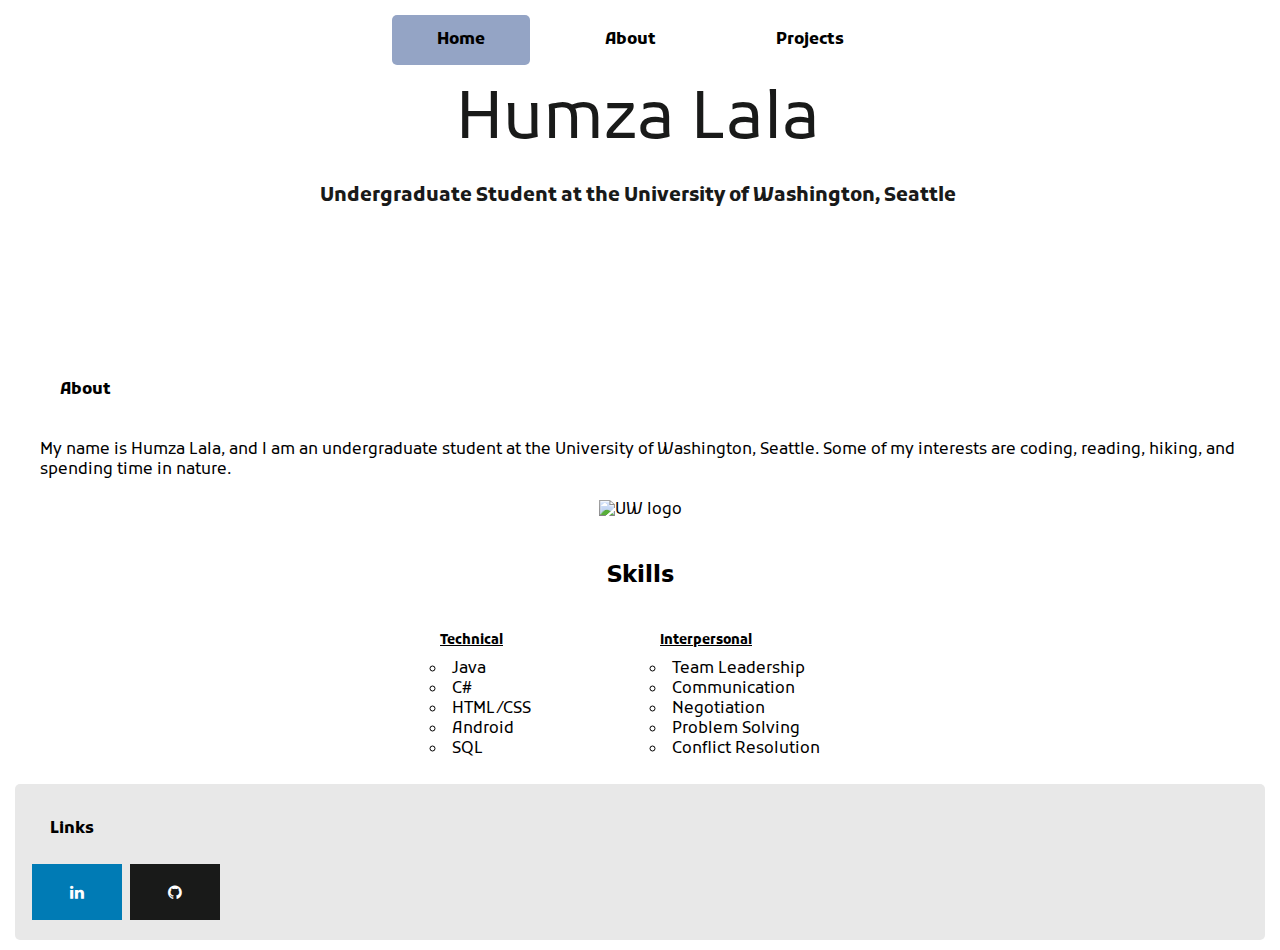
==== index.html @ 757ed1ac "Added skills and separated them into tech and interpersonal sections" ====
<!DOCTYPE html>
<html lang="en">
<head>
	<meta charset="UTF-8">
	<meta name="viewport" content="width=device-width, initial-scale=1.0">
	<title>Humza Lala | Welcome</title>
	<link rel="stylesheet" href="styles.css">
	<link rel="stylesheet" href="https://cdnjs.cloudflare.com/ajax/libs/font-awesome/4.7.0/css/font-awesome.min.css">
</head>
<body>
	<div class="background">
		<div class="uppernav">
			<ul>
				<li class="active"><a href="index.html">Home</a></li>
				<li><a href="about.html">About</a></li>
				<li><a href="projects.html">Projects</a></li>
			</ul>
		</div>

		<h1>Humza Lala</h1>
		<br>
		<h3>Undergraduate Student at the University of Washington, Seattle</h3>
	</div>
	<div class="about">
		<h4>About</h4> <br>
		<p>
			My name is Humza Lala, and I am an undergraduate student
			at the University of Washington, Seattle. Some of my interests are
			coding, reading, hiking, and spending time in nature. 
		</p>
		<br>
		<div class="uw-banner">
			<image src="./images/uw-logo.png" alt="UW logo">
		</div>
	</div>


	<h4 id="skills-label">Skills</h4>
	<div class="skills-container">
		<div class="skills-item tech">
			<h5>Technical</h5>
			<ul>
				<li>Java</li>
				<li>C#</li>
				<li>HTML/CSS</li>
				<li>Android</li>
				<li>SQL</li>
			</ul>
		</div>
		<div class="skills-item personal">
			<h5>Interpersonal</h5>
			<ul>
				<li>Team Leadership</li>
				<li>Communication</li>
				<li>Negotiation</li>
				<li>Problem Solving</li>
				<li>Conflict Resolution</li>
			</ul>
		</div>
	</div>

	<div class="footer">
		<h4>Links</h4>
		<a target="_blank" href="https://www.linkedin.com/in/humza-lala-140a101a5?lipi=urn%3Ali%3Apage%3Ad_flagship3_profile_view_base_contact_details%3B%2FaUrAykhQJOKYz9h6V9quQ%3D%3D" class="fa fa-linkedin"></a>
		<a target="_blank" href="https://github.com/HumzaLala" class="fa fa-github"></a>
	</div>
</body>
</html>
---- styles.css ----
@import url('https://fonts.googleapis.com/css2?family=Kufam&display=swap');

* {
    margin: 0;
    padding: 0;
    font-family: 'Kufam', cursive;
    font-style: normal;
}

.background {
    background-image: url("./images/background-top.jpeg");
    background-size: cover;
    height: 300px;
    padding-bottom: 20px;
}

.uppernav {
    text-align: center;
}

.uppernav ul {
    display:inline-flex;
    list-style: none;
}

.uppernav ul li {
    width: 12-px;
    margin: 15px;
    padding: 15px;
    font-weight: bold;
}

.uppernav ul li a {
    text-decoration: none;
    color: black;
    padding: 15px;
    margin: 15px;
}

.active, .uppernav ul li :hover {
    background-color: rgb(148, 164, 197);
    border-radius: 5px;
}

h1, h3 {
    text-align: center;
    padding-left: 10px;
    padding-right: 15px;
    color: rgb(25, 26, 25);
}

h1 {
    font-size: 4rem;
    font-weight: normal;
}

h4 {
    margin: 20px;
}

h5 {
    padding: 10px;
    text-decoration: underline;
}

#skills-label {
    text-align: center;
    font-size: 1.5em;
}

.about {
    padding: 20px;
    margin: 20px;
}

.skills-container {
    display: flex;
    justify-content: center;
}

.skills-item {
    width: 200px;
    margin: 10px;
}

.tech {
    min-height: 100px;
}

.personal {
    min-height: 100px;
}

ul {
    list-style: circle;
    list-style-position: inside;
}

.about img {
    width: 20vw;
    height: auto;
}

.uw-banner {
    text-align: center;
}

.fa {
    padding: 20px;
    font-size: 30px;
    width: 50px;
    text-align: center;
    text-decoration: none;
    margin: 5px 2px;
}

.fa-linkedin {
    background: #007bb5;
    color: white;
}

.fa-github {
    background: rgb(25, 26, 25);
    color: white;
}

.footer {
    margin: 15px;
    margin-bottom: 10px;
    padding: 15px;
    background-color: #e8e8e8;
    border-radius: 5px;
}
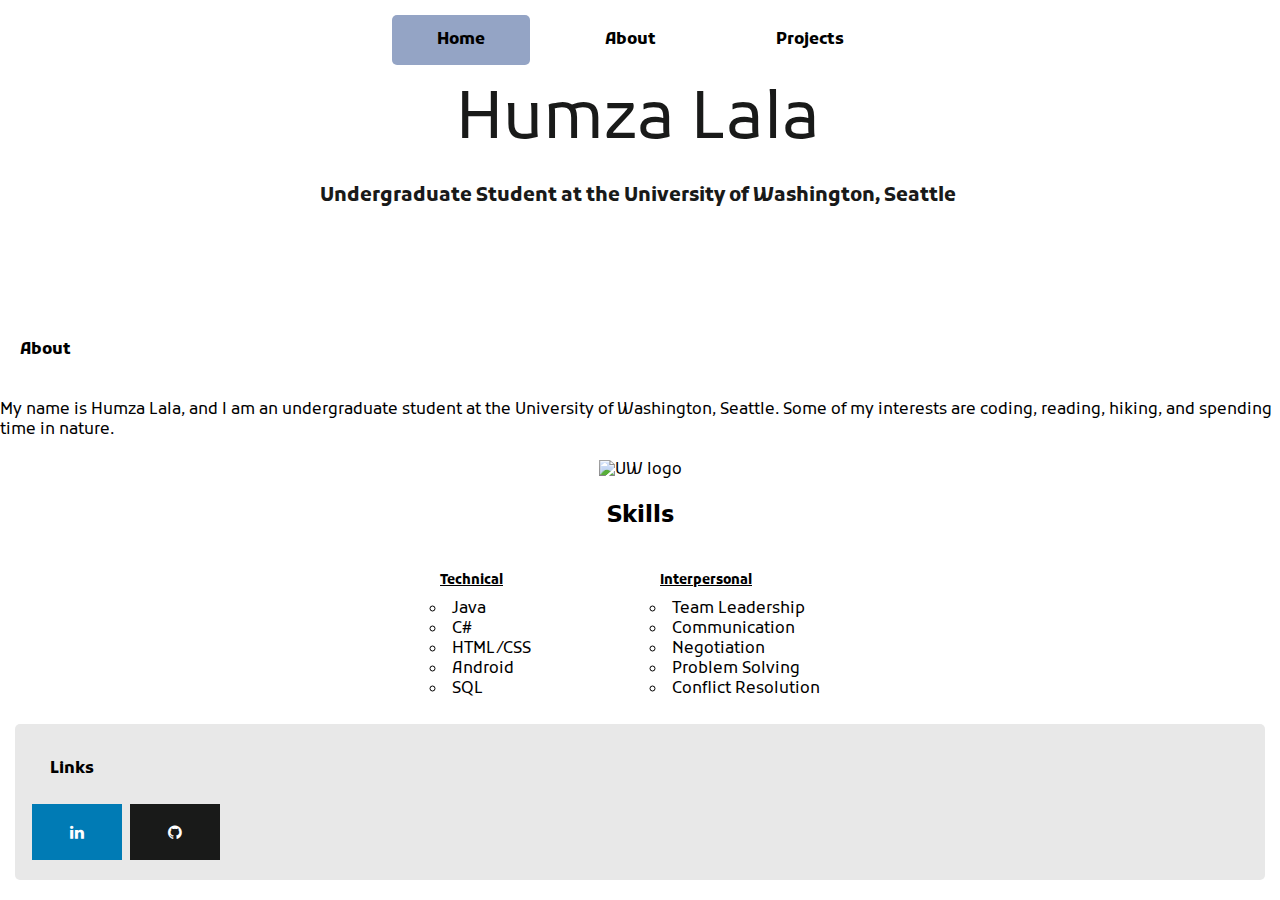
==== commit 2190271d: "Fixed image in about page." ====
--- a/index.html
+++ b/index.html
@@ -6,6 +6,7 @@
 	<title>Humza Lala | Welcome</title>
 	<link rel="stylesheet" href="styles.css">
 	<link rel="stylesheet" href="https://cdnjs.cloudflare.com/ajax/libs/font-awesome/4.7.0/css/font-awesome.min.css">
+
 </head>
 <body>
 	<div class="background">
@@ -17,11 +18,25 @@
 			</ul>
 		</div>
 
+		<div class="uppernav-small">
+			<ul>
+				<li><a href="#">&#9776;</a>
+					<div class="submenu">
+						<ul>
+							<li><a href="index.html">Home</a></li>
+							<li><a href="about.html">About</a></li>
+							<li><a href="projects.html">Projects</a></li>
+						</ul>
+					</div>
+				</li>
+			</ul>
+		</div>
+
 		<h1>Humza Lala</h1>
 		<br>
 		<h3>Undergraduate Student at the University of Washington, Seattle</h3>
 	</div>
-	<div class="about">
+	<div class="info">
 		<h4>About</h4> <br>
 		<p>
 			My name is Humza Lala, and I am an undergraduate student
@@ -30,7 +45,7 @@
 		</p>
 		<br>
 		<div class="uw-banner">
-			<image src="./images/uw-logo.png" alt="UW logo">
+			<img src="./images/uw-logo.png" alt="UW logo">
 		</div>
 	</div>
 
--- a/styles.css
+++ b/styles.css
@@ -42,6 +42,52 @@
     border-radius: 5px;
 }
 
+.uppernav-small ul {
+    display: none;
+    margin: 5px;
+    padding: 5px;
+}
+
+.uppernav-small ul li {
+    list-style: none;
+    font-weight: bold;
+}
+
+.uppernav-small ul li a{
+    text-decoration: none;
+    color: black;
+    font-size: 20px;
+}
+
+.uppernav-small .submenu ul li {
+    padding: 10px;
+    margin: 7px;
+}
+
+.uppernav-small .submenu ul li a {
+    color: #ccc;
+}
+
+.uppernav-small .submenu ul li:hover {
+    border-radius: 3px;
+    background-color: darkblue;
+}
+
+.submenu {
+    display: none;
+}
+
+.uppernav-small ul li:hover .submenu {
+    display: block;
+    position: absolute;
+    background: linear-gradient(#0047ba,#4f92ff);
+}
+
+@media (max-width: 550px) {
+    .uppernav ul     { display: none; }
+    .uppernav-small ul { display: inline-block; }
+  }
+
 h1, h3 {
     text-align: center;
     padding-left: 10px;
@@ -90,6 +136,32 @@
 .personal {
     min-height: 100px;
 }
+
+.projects-container {
+    display: flex;
+    flex-wrap: wrap;
+    justify-content: space-around;
+    align-items: flex-start;
+}
+
+.project-item {
+    width: 500px;
+    margin: 20px;
+    padding: 20px;
+    min-height: 100px;
+    background: linear-gradient(#9198e5, rgb(197, 210, 231));
+    border-radius: 6px;
+}
+
+.project-item article {
+    text-indent: 50px;
+}
+
+#showcases-label {
+    margin: 15px;
+    padding: 15px;
+}
+
 
 ul {
     list-style: circle;
@@ -130,4 +202,4 @@
     padding: 15px;
     background-color: #e8e8e8;
     border-radius: 5px;
-}
+}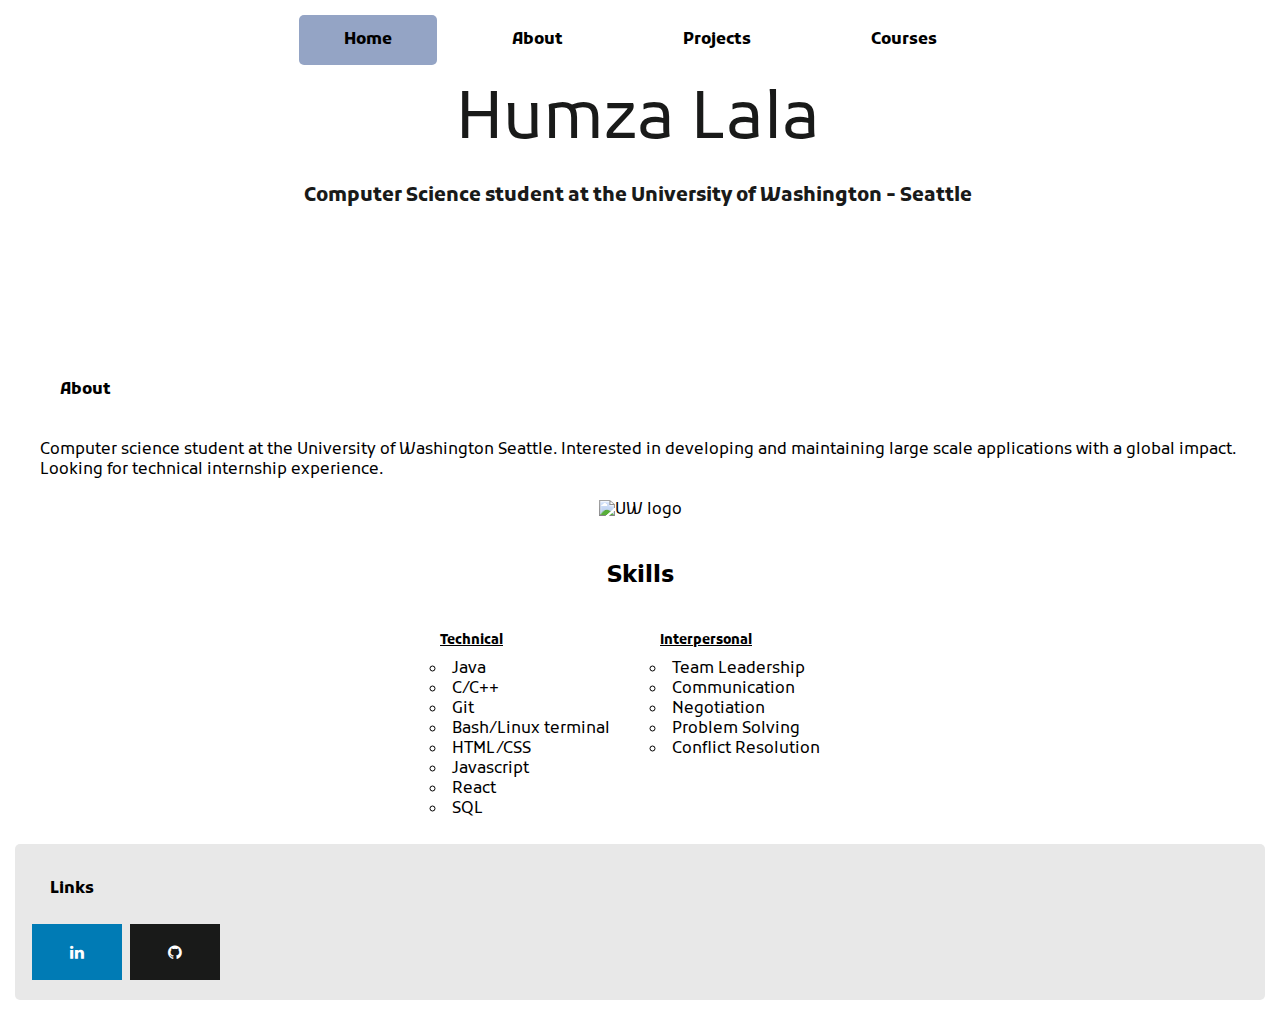
==== commit ea108d36: "updated projects" ====
--- a/index.html
+++ b/index.html
@@ -15,6 +15,7 @@
 				<li class="active"><a href="index.html">Home</a></li>
 				<li><a href="about.html">About</a></li>
 				<li><a href="projects.html">Projects</a></li>
+				<li><a href="courses.html">Courses</a></li>
 			</ul>
 		</div>
 
@@ -26,6 +27,7 @@
 							<li><a href="index.html">Home</a></li>
 							<li><a href="about.html">About</a></li>
 							<li><a href="projects.html">Projects</a></li>
+							<li><a href="courses.html">Courses</a></li>
 						</ul>
 					</div>
 				</li>
@@ -34,14 +36,14 @@
 
 		<h1>Humza Lala</h1>
 		<br>
-		<h3>Undergraduate Student at the University of Washington, Seattle</h3>
+		<h3>Computer Science student at the University of Washington - Seattle</h3>
 	</div>
 	<div class="info">
 		<h4>About</h4> <br>
 		<p>
-			My name is Humza Lala, and I am an undergraduate student
-			at the University of Washington, Seattle. Some of my interests are
-			coding, reading, hiking, and spending time in nature. 
+			Computer science student at the University of Washington Seattle. 
+			Interested in developing and maintaining large scale applications with a global impact. 
+			Looking for technical internship experience.
 		</p>
 		<br>
 		<div class="uw-banner">
@@ -56,9 +58,12 @@
 			<h5>Technical</h5>
 			<ul>
 				<li>Java</li>
-				<li>C#</li>
+				<li>C/C++</li>
+				<li>Git</li>
+				<li>Bash/Linux terminal</li>
 				<li>HTML/CSS</li>
-				<li>Android</li>
+				<li>Javascript</li>
+				<li>React</li>
 				<li>SQL</li>
 			</ul>
 		</div>
--- a/styles.css
+++ b/styles.css
@@ -83,7 +83,7 @@
     background: linear-gradient(#0047ba,#4f92ff);
 }
 
-@media (max-width: 550px) {
+@media (max-width: 650px) {
     .uppernav ul     { display: none; }
     .uppernav-small ul { display: inline-block; }
   }
@@ -114,9 +114,14 @@
     font-size: 1.5em;
 }
 
-.about {
-    padding: 20px;
-    margin: 20px;
+.info {
+    padding: 20px;
+    margin: 20px;
+}
+
+.info li {
+    padding: 5px;
+    margin: 2px;
 }
 
 .skills-container {
@@ -153,6 +158,14 @@
     border-radius: 6px;
 }
 
+.project-showcase {
+    width: 500px;
+    margin: 20px;
+    padding: 20px;
+    min-height: 100px;
+    border: none;
+}
+
 .project-item article {
     text-indent: 50px;
 }
@@ -168,7 +181,7 @@
     list-style-position: inside;
 }
 
-.about img {
+.info img {
     width: 20vw;
     height: auto;
 }
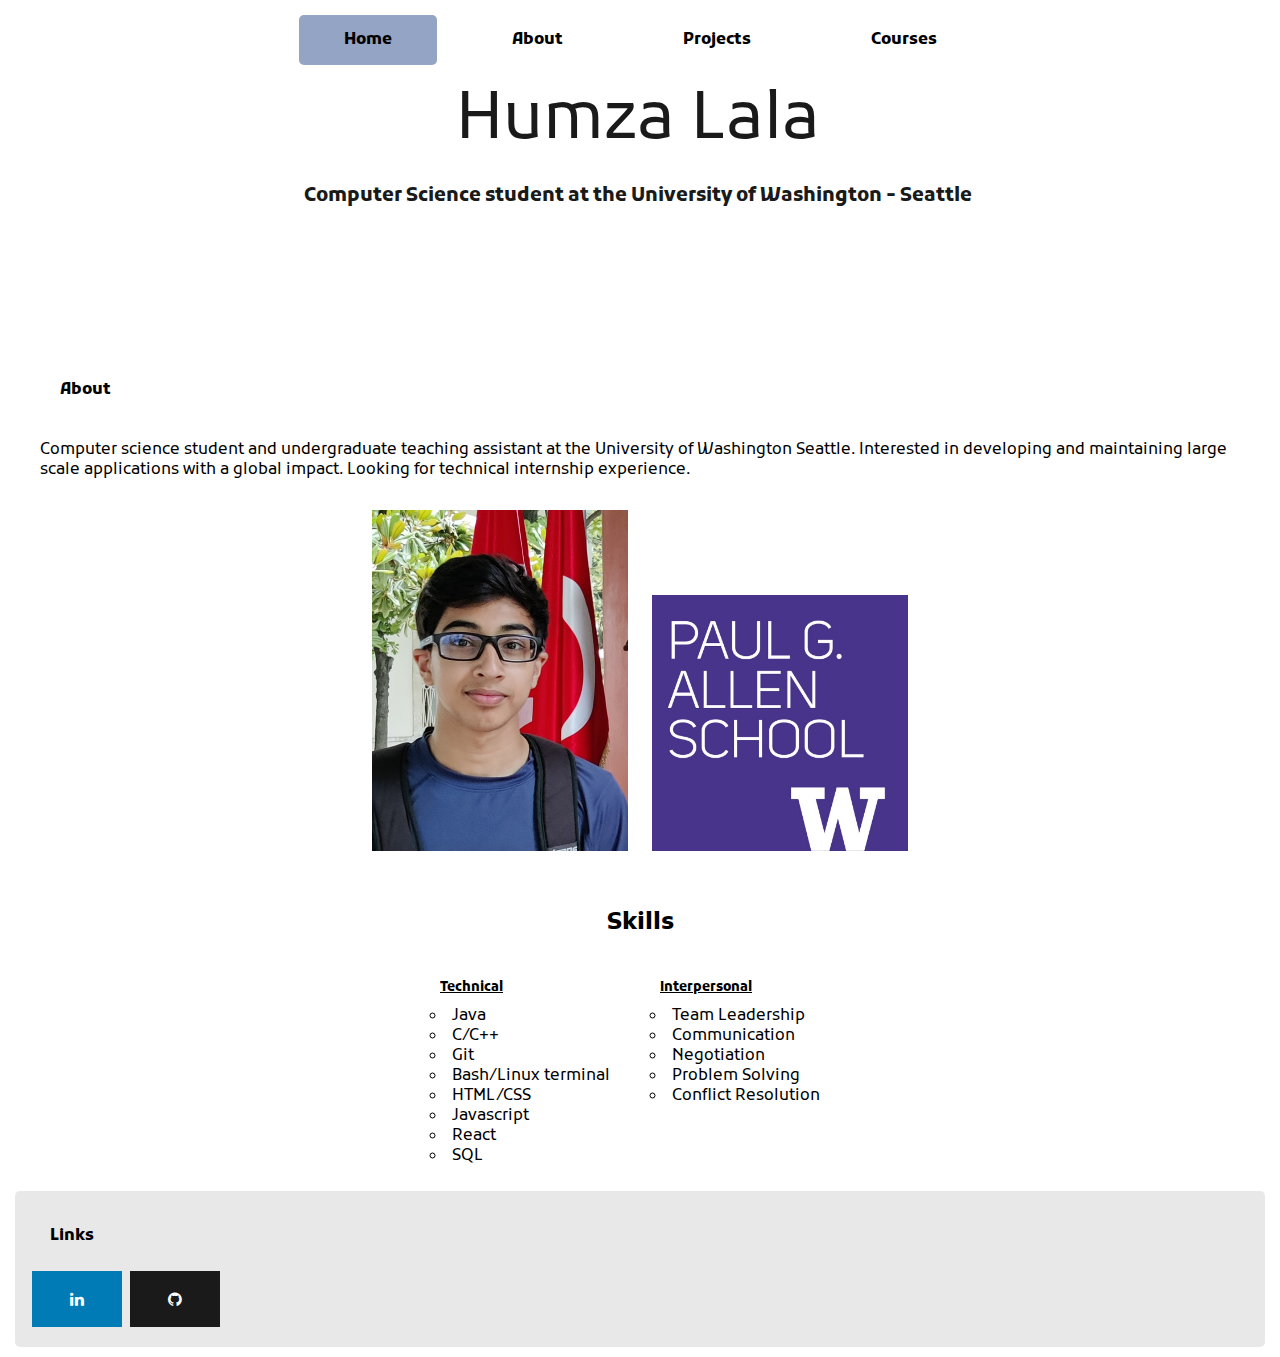
==== commit 1239edd9: "Update pictures and course info" ====
--- a/index.html
+++ b/index.html
@@ -41,13 +41,14 @@
 	<div class="info">
 		<h4>About</h4> <br>
 		<p>
-			Computer science student at the University of Washington Seattle. 
+			Computer science student and undergraduate teaching assistant at the University of Washington Seattle. 
 			Interested in developing and maintaining large scale applications with a global impact. 
 			Looking for technical internship experience.
 		</p>
 		<br>
 		<div class="uw-banner">
-			<img src="./images/uw-logo.png" alt="UW logo">
+			<img class="imgs" src="./images/my-pic.jpg" alt="Me">
+			<img class="imgs" src="./images/paulgallen.jpg" alt="Me">
 		</div>
 	</div>
 
--- a/styles.css
+++ b/styles.css
@@ -158,6 +158,10 @@
     border-radius: 6px;
 }
 
+.imgs {
+    padding: 10px;
+}
+
 .project-showcase {
     width: 500px;
     margin: 20px;
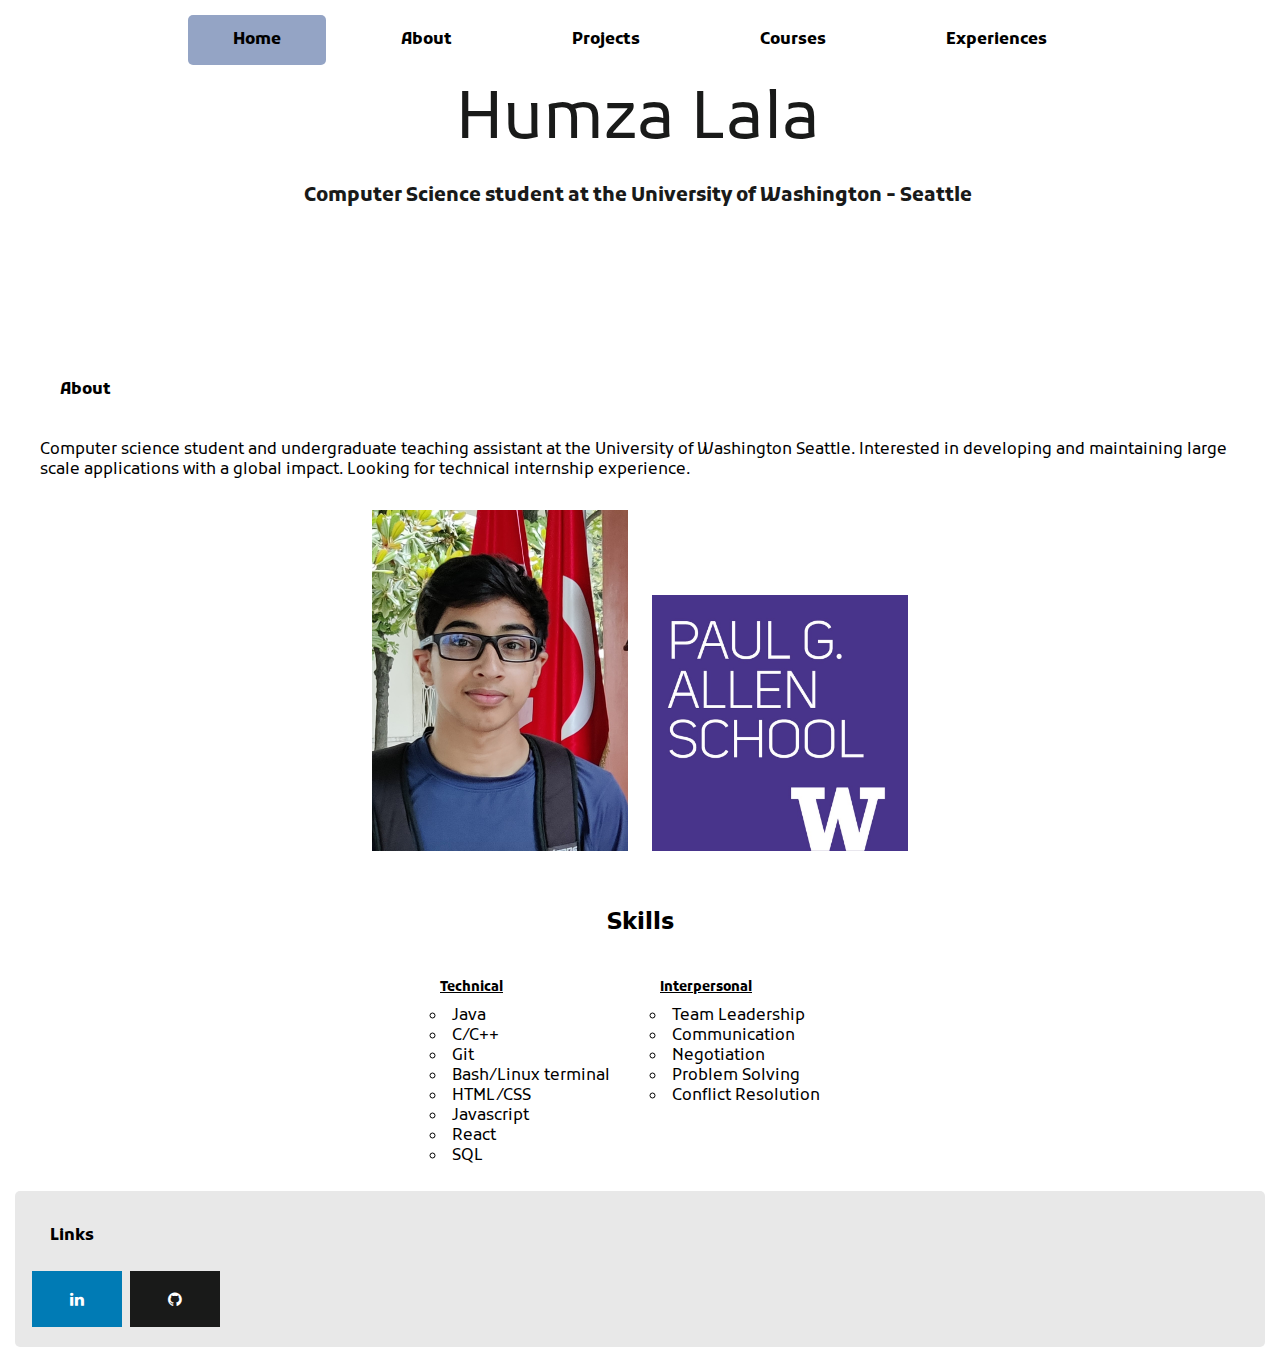
==== commit 77e2d966: "Add work experience at amzn" ====
--- a/index.html
+++ b/index.html
@@ -16,6 +16,7 @@
 				<li><a href="about.html">About</a></li>
 				<li><a href="projects.html">Projects</a></li>
 				<li><a href="courses.html">Courses</a></li>
+				<li><a href="experience.html">Experiences</a></li>
 			</ul>
 		</div>
 
@@ -28,6 +29,7 @@
 							<li><a href="about.html">About</a></li>
 							<li><a href="projects.html">Projects</a></li>
 							<li><a href="courses.html">Courses</a></li>
+							<li><a href="experience.html">Experiences</a></li>
 						</ul>
 					</div>
 				</li>
